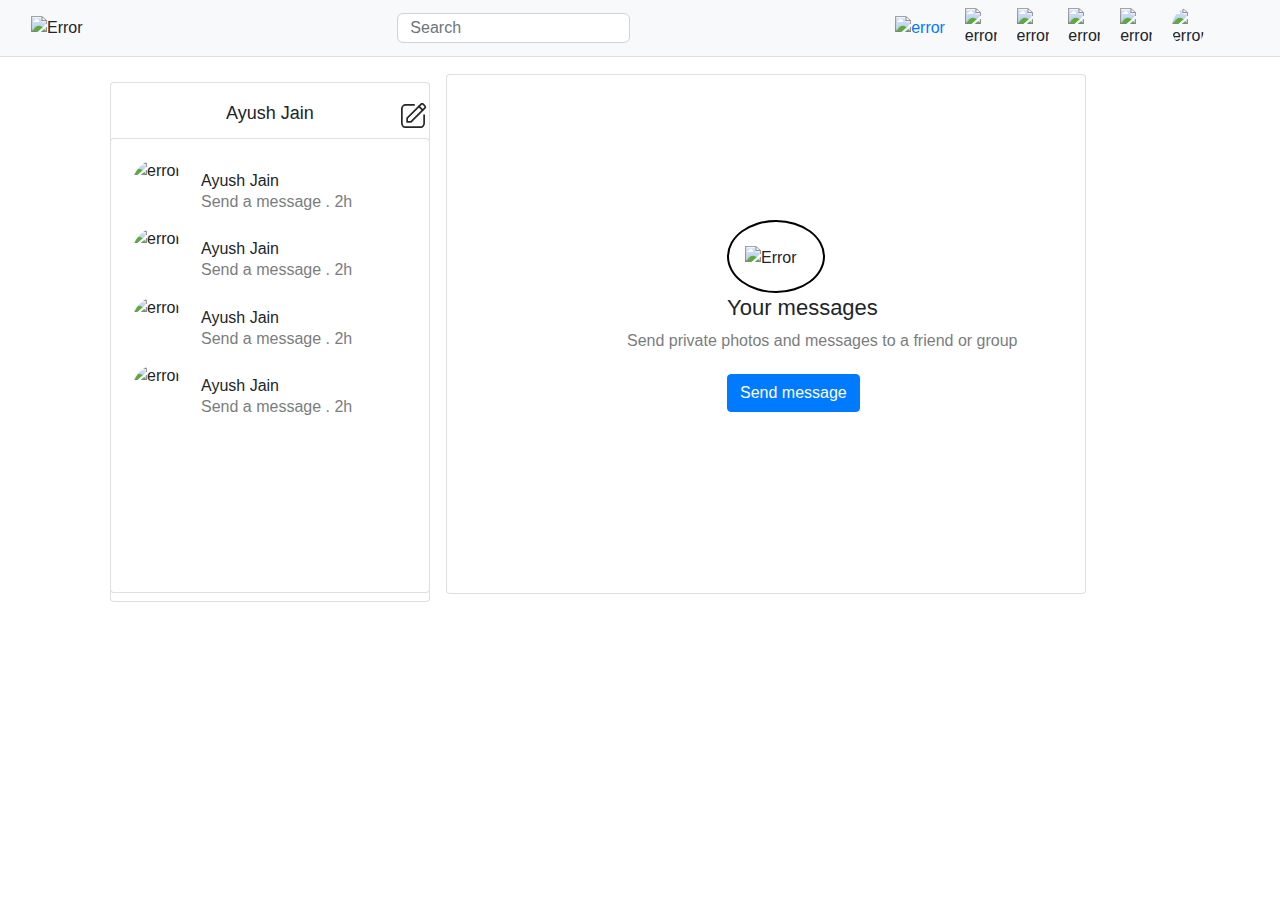
==== messenger.html @ 64575a39 "Add files via upload" ====
<!doctype html>
<html lang="en">

<head>
  <!-- Required meta tags -->
  <meta charset="utf-8">
  <meta name="viewport" content="width=device-width, initial-scale=1, shrink-to-fit=no">
  <meta http-equiv="X-UA_Compatible" content="ie=edge">

  <!-- Bootstrap CSS -->
  <link rel="stylesheet" href="https://stackpath.bootstrapcdn.com/bootstrap/4.3.1/css/bootstrap.min.css"
    integrity="sha384-ggOyR0iXCbMQv3Xipma34MD+dH/1fQ784/j6cY/iJTQUOhcWr7x9JvoRxT2MZw1T" crossorigin="anonymous">
  <link rel="stylesheet" href="style.css">

  <title>Instagram Clone</title>
</head>

<body>

  <nav style="border-bottom: 1px solid #dfdfdf" class="navbar navbar-expand-lg navbar-light bg-light">
    <div class="container-fluid">
      <img src="https://www.instagram.com/static/images/web/mobile_nav_type_logo.png/735145cfe0a4.png" alt="Error">
      <form class="d-flex">
        <input style="margin-left: 250px; height: 30px; border-radius: 6px;" class="form-control me-2" type="search"
          placeholder="Search" aria-label="Search">
      </form>
      <a href="index.html"><img style="width:32px; margin-left: 200px;" src="./img/Home light bar.jpeg" alt="error"></a>
      <img style="width:32px; margin-left: -45px;" src="./img/messeger bar.jpeg" alt="error">
      <img style="width:32px; margin-left: -45px;" src="./img/Addition bar.jpeg" alt="error">
      <img style="width:32px; margin-left: -45px;" src="./img/Compass bar.jpeg" alt="error">
      <img style="width:32px; margin-left: -45px;" src="./img/Dil bar.jpeg" alt="error">
      <img style="width:32px; border-radius: 50%; position: relative; right: 45px; " src="./img/ayush.jpeg" alt="error">
    </div>
  </nav>
  <div>
    <div style="width: 25%; height: 520px; position: relative; left: 110px; top: 25px; z-index: -1;" class="card">
      <div class="card-body">
        <h5 style="font-size: 18px; margin-left: 95px;">Ayush Jain</h5>
        <svg style="margin-left: 260px; height:25px; margin-top:-60px;" aria-label="New message" class="_8-yf5 "
          color="#262626" fill="#262626" height="24" role="img" viewBox="0 0 44 44" width="24">
          <path
            d="M33.7 44.12H8.5a8.41 8.41 0 01-8.5-8.5v-25.2a8.41 8.41 0 018.5-8.5H23a1.5 1.5 0 010 3H8.5a5.45 5.45 0 00-5.5 5.5v25.2a5.45 5.45 0 005.5 5.5h25.2a5.45 5.45 0 005.5-5.5v-14.5a1.5 1.5 0 013 0v14.5a8.41 8.41 0 01-8.5 8.5z">
          </path>
          <path
            d="M17.5 34.82h-6.7a1.5 1.5 0 01-1.5-1.5v-6.7a1.5 1.5 0 01.44-1.06L34.1 1.26a4.45 4.45 0 016.22 0l2.5 2.5a4.45 4.45 0 010 6.22l-24.3 24.4a1.5 1.5 0 01-1.02.44zm-5.2-3h4.58l23.86-24a1.45 1.45 0 000-2l-2.5-2.5a1.45 1.45 0 00-2 0l-24 23.86z">
          </path>
          <path
            d="M38.2 14.02a1.51 1.51 0 01-1.1-.44l-6.56-6.56a1.5 1.5 0 012.12-2.12l6.6 6.6a1.49 1.49 0 010 2.12 1.51 1.51 0 01-1.06.4z">
          </path>
        </svg>
      </div>
    </div>
    <div style="width: 25%; height: 455px; position: absolute; left: 110px; top: 138px;" class="card">
      <div class="card-body">
        <div style="display: flex;">
          <img style="width:54px; border-radius: 50%;" src="./img/ayush.jpeg" alt="error">
          <div style="display: flex; flex-direction: column;">
            <h5 style="font-size: 16px; margin-top: 12px; margin-left: 16px; ">Ayush Jain</h5>
            <h5 style="font-size: 16px;margin-top: -6px; margin-left: 16px; opacity: 0.6; ">Send a message . 2h</h5>
          </div>
        </div>
      </div>
      <div style="position: relative; bottom: 45px;" class="card-body">
        <div style="display: flex;">
          <img style="width:54px; border-radius: 50%;" src="./img/ayush.jpeg" alt="error">
          <div style="display: flex; flex-direction: column;">
            <h5 style="font-size: 16px; margin-top: 12px; margin-left: 16px; ">Ayush Jain</h5>
            <h5 style="font-size: 16px;margin-top: -6px; margin-left: 16px; opacity: 0.6; ">Send a message . 2h</h5>
          </div>
        </div>
      </div>
      <div style="position: relative; bottom: 90px;" class="card-body">
        <div style="display: flex;">
          <img style="width:54px; border-radius: 50%;" src="./img/ayush.jpeg" alt="error">
          <div style="display: flex; flex-direction: column;">
            <h5 style="font-size: 16px; margin-top: 12px; margin-left: 16px; ">Ayush Jain</h5>
            <h5 style="font-size: 16px;margin-top: -6px; margin-left: 16px; opacity: 0.6; ">Send a message . 2h</h5>
          </div>
        </div>
      </div>
      <div style="position: relative; bottom: 135px;" class="card-body">
        <div style="display: flex;">
          <img style="width:54px; border-radius: 50%;" src="./img/ayush.jpeg" alt="error">
          <div style="display: flex; flex-direction: column;">
            <h5 style="font-size: 16px; margin-top: 12px; margin-left: 16px; ">Ayush Jain</h5>
            <h5 style="font-size: 16px;margin-top: -6px; margin-left: 16px; opacity: 0.6; ">Send a message . 2h</h5>
          </div>
        </div>
      </div>
    </div>
    <div style="width: 50%; height: 520px; position: absolute; top: 74px; left: 446px; z-index: -1; " class="card">
      <div class="card-body">
        <span style="border: 2px solid black; border-radius: 50%; padding: 26px; position: relative; top: 150px; left: 260px;"><img style="width: 54px; margin-left: -10px;" src="./img/message_bar-removebg-preview.png" alt="Error"></span>
        <h5 style="position: relative; top: 175px; left: 260px; font-size: 22px; font-weight: 200;">Your messages</h5>
        <p style="position: relative; top: 175px; left: 160px; font-size: 16px; font-weight: 400; opacity: 0.6;">Send private photos and messages to a friend or group</p>
        <div style="position: relative; left: 260px; top: 180px;" class="btn btn-primary">Send message</div>
      </div>
    </div>
  </div>
  <br>
  <br>
  <br>
  <br>
  <br>
</body>

</html>
---- style.css ----
*{
    margin: 0px;
    padding: 0px;
    box-sizing: border-box;
}

#border{
    /* width: 400px; */
    border: 2px solid transparent;
    border-radius: 50%;
    background-image: linear-gradient(
        to left, rgb(223, 43, 169) 40%,
        rgb(233, 117, 40) 10%);
    
    /* padding: 25px; */
    /* down/up/left/right/diagonally    */
}

svg {
    overflow: hidden;
    vertical-align: middle;
    height: 40px;
    width: 45px;
}
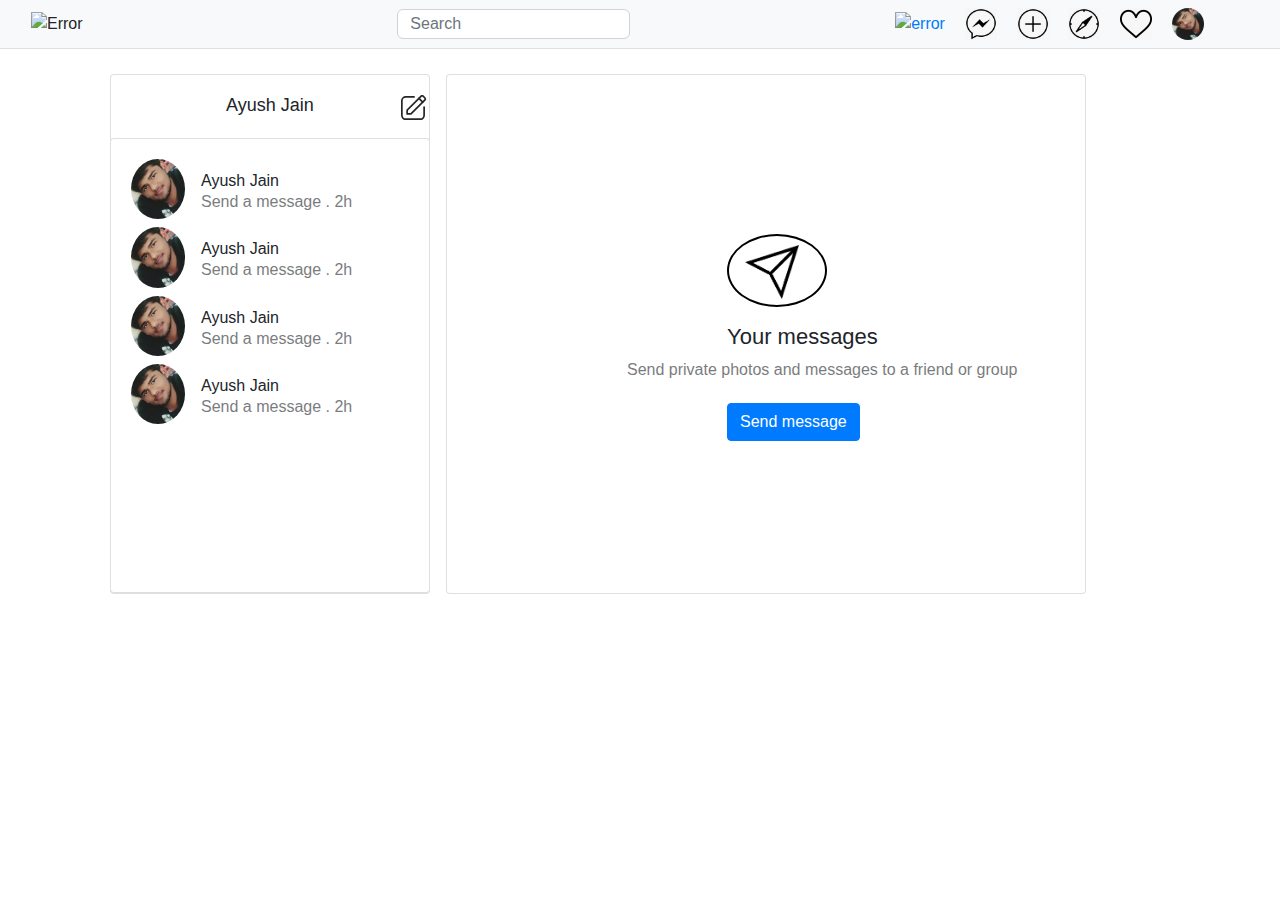
==== commit 8604f7d9: "updated path" ====
--- a/messenger.html
+++ b/messenger.html
@@ -25,11 +25,11 @@
           placeholder="Search" aria-label="Search">
       </form>
       <a href="index.html"><img style="width:32px; margin-left: 200px;" src="./img/Home light bar.jpeg" alt="error"></a>
-      <img style="width:32px; margin-left: -45px;" src="./img/messeger bar.jpeg" alt="error">
-      <img style="width:32px; margin-left: -45px;" src="./img/Addition bar.jpeg" alt="error">
-      <img style="width:32px; margin-left: -45px;" src="./img/Compass bar.jpeg" alt="error">
-      <img style="width:32px; margin-left: -45px;" src="./img/Dil bar.jpeg" alt="error">
-      <img style="width:32px; border-radius: 50%; position: relative; right: 45px; " src="./img/ayush.jpeg" alt="error">
+      <img style="width:32px; margin-left: -45px;" src="messeger bar.jpeg" alt="error">
+      <img style="width:32px; margin-left: -45px;" src="Addition bar.jpeg" alt="error">
+      <img style="width:32px; margin-left: -45px;" src="Compass bar.jpeg" alt="error">
+      <img style="width:32px; margin-left: -45px;" src="Dil bar.jpeg" alt="error">
+      <img style="width:32px; border-radius: 50%; position: relative; right: 45px; " src="ayush.jpeg" alt="error">
     </div>
   </nav>
   <div>
@@ -53,7 +53,7 @@
     <div style="width: 25%; height: 455px; position: absolute; left: 110px; top: 138px;" class="card">
       <div class="card-body">
         <div style="display: flex;">
-          <img style="width:54px; border-radius: 50%;" src="./img/ayush.jpeg" alt="error">
+          <img style="width:54px; border-radius: 50%;" src="ayush.jpeg" alt="error">
           <div style="display: flex; flex-direction: column;">
             <h5 style="font-size: 16px; margin-top: 12px; margin-left: 16px; ">Ayush Jain</h5>
             <h5 style="font-size: 16px;margin-top: -6px; margin-left: 16px; opacity: 0.6; ">Send a message . 2h</h5>
@@ -62,7 +62,7 @@
       </div>
       <div style="position: relative; bottom: 45px;" class="card-body">
         <div style="display: flex;">
-          <img style="width:54px; border-radius: 50%;" src="./img/ayush.jpeg" alt="error">
+          <img style="width:54px; border-radius: 50%;" src="ayush.jpeg" alt="error">
           <div style="display: flex; flex-direction: column;">
             <h5 style="font-size: 16px; margin-top: 12px; margin-left: 16px; ">Ayush Jain</h5>
             <h5 style="font-size: 16px;margin-top: -6px; margin-left: 16px; opacity: 0.6; ">Send a message . 2h</h5>
@@ -71,7 +71,7 @@
       </div>
       <div style="position: relative; bottom: 90px;" class="card-body">
         <div style="display: flex;">
-          <img style="width:54px; border-radius: 50%;" src="./img/ayush.jpeg" alt="error">
+          <img style="width:54px; border-radius: 50%;" src="ayush.jpeg" alt="error">
           <div style="display: flex; flex-direction: column;">
             <h5 style="font-size: 16px; margin-top: 12px; margin-left: 16px; ">Ayush Jain</h5>
             <h5 style="font-size: 16px;margin-top: -6px; margin-left: 16px; opacity: 0.6; ">Send a message . 2h</h5>
@@ -80,7 +80,7 @@
       </div>
       <div style="position: relative; bottom: 135px;" class="card-body">
         <div style="display: flex;">
-          <img style="width:54px; border-radius: 50%;" src="./img/ayush.jpeg" alt="error">
+          <img style="width:54px; border-radius: 50%;" src="ayush.jpeg" alt="error">
           <div style="display: flex; flex-direction: column;">
             <h5 style="font-size: 16px; margin-top: 12px; margin-left: 16px; ">Ayush Jain</h5>
             <h5 style="font-size: 16px;margin-top: -6px; margin-left: 16px; opacity: 0.6; ">Send a message . 2h</h5>
@@ -90,7 +90,7 @@
     </div>
     <div style="width: 50%; height: 520px; position: absolute; top: 74px; left: 446px; z-index: -1; " class="card">
       <div class="card-body">
-        <span style="border: 2px solid black; border-radius: 50%; padding: 26px; position: relative; top: 150px; left: 260px;"><img style="width: 54px; margin-left: -10px;" src="./img/message_bar-removebg-preview.png" alt="Error"></span>
+        <span style="border: 2px solid black; border-radius: 50%; padding: 26px; position: relative; top: 150px; left: 260px;"><img style="width: 54px; margin-left: -10px;" src="message_bar-removebg-preview.png" alt="Error"></span>
         <h5 style="position: relative; top: 175px; left: 260px; font-size: 22px; font-weight: 200;">Your messages</h5>
         <p style="position: relative; top: 175px; left: 160px; font-size: 16px; font-weight: 400; opacity: 0.6;">Send private photos and messages to a friend or group</p>
         <div style="position: relative; left: 260px; top: 180px;" class="btn btn-primary">Send message</div>
@@ -104,4 +104,4 @@
   <br>
 </body>
 
-</html>+</html>
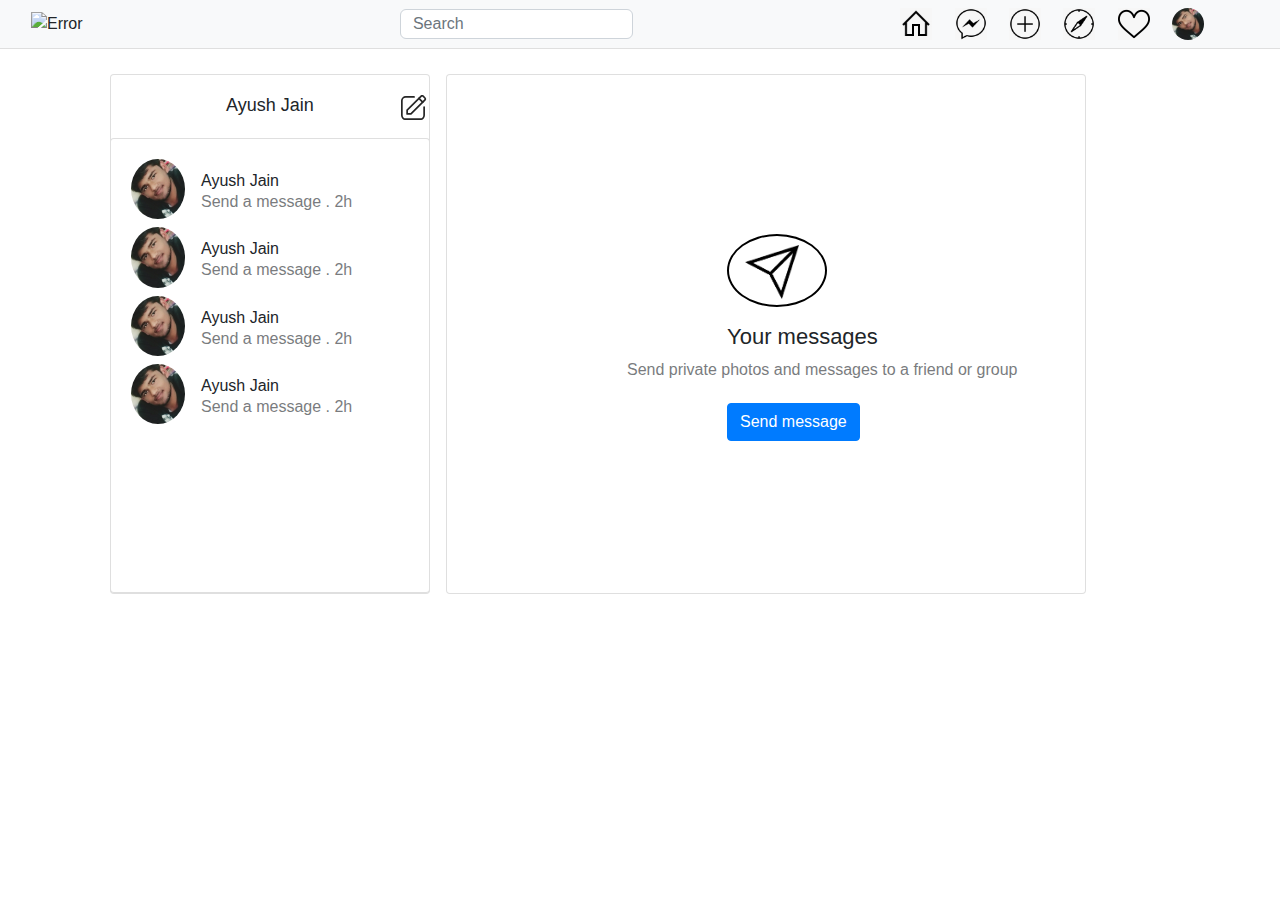
==== commit 6341b929: "Updated path" ====
--- a/messenger.html
+++ b/messenger.html
@@ -24,7 +24,7 @@
         <input style="margin-left: 250px; height: 30px; border-radius: 6px;" class="form-control me-2" type="search"
           placeholder="Search" aria-label="Search">
       </form>
-      <a href="index.html"><img style="width:32px; margin-left: 200px;" src="./img/Home light bar.jpeg" alt="error"></a>
+      <a href="index.html"><img style="width:32px; margin-left: 200px;" src="Home light bar.jpeg" alt="error"></a>
       <img style="width:32px; margin-left: -45px;" src="messeger bar.jpeg" alt="error">
       <img style="width:32px; margin-left: -45px;" src="Addition bar.jpeg" alt="error">
       <img style="width:32px; margin-left: -45px;" src="Compass bar.jpeg" alt="error">
